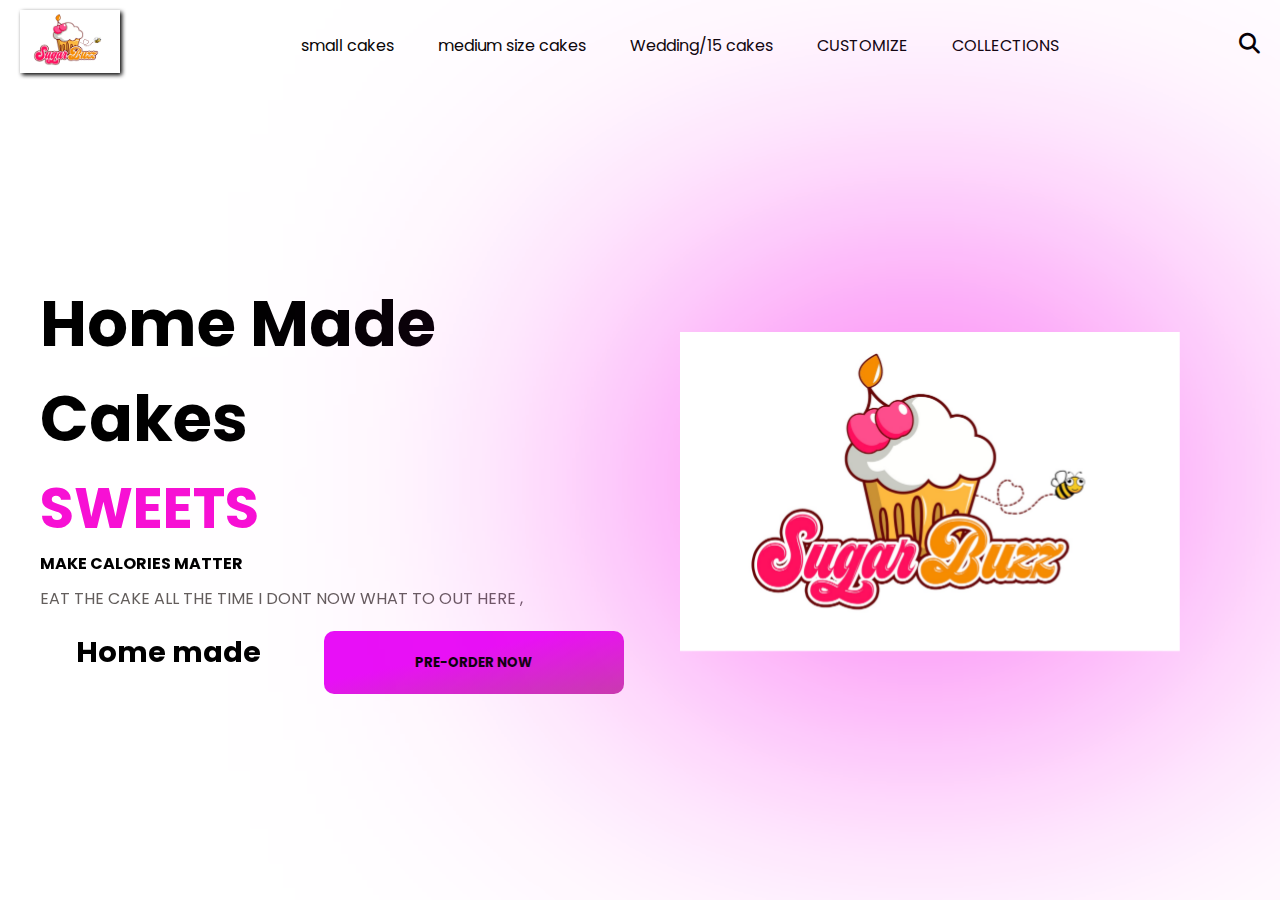
==== sugarbuzzwebsite/index.html @ 8c0bf32f "Add files via upload" ====
<!DOCTYPE html>
<html lang="en">

<head>
    <meta charset="UTF-8">
    <meta name="viewport" content="width=device-width, initial-scale=1.0">
    <link rel="stylesheet" href="https://cdnjs.cloudflare.com/ajax/libs/font-awesome/6.5.1/css/all.min.css">
    <link rel="stylesheet" href="https://unpkg.com/aos@next/dist/aos.css" />
    <link rel="stylesheet" href="style.css">
    <title>Sugar Buzz</title>
</head>

<body>
    <nav>
        <div class="container">
            <div class="logo">
                <img src="sugarbuzzlogo.jpg" alt="">
            </div>
            <div class="links">
                <a href="">small cakes</a>
                <a href="">medium size cakes</a>
                <a href="">Wedding/15 cakes</a>
                <a href="">CUSTOMIZE</a>
                <a href="">COLLECTIONS</a>
            </div>
            <div class="search">
                <i class="fa-solid fa-magnifying-glass"></i>
            </div>
        </div>
    </nav>
    <section>
        <div class="content">
            <div class="main-content">
                <h1 data-aos="fade-right" data-aos-duration="2000">Home Made Cakes</h1>
                <h2 data-aos="fade-left" data-aos-duration="2000" data-aos-delay="200">SWEETS</h2>
                <h4 data-aos="fade-right" data-aos-duration="2000" data-aos-delay="400">MAKE CALORIES MATTER</h4>
                <p data-aos="flip-down" data-aos-duration="2000" data-aos-delay="600">EAT THE CAKE ALL THE TIME I DONT
                    NOW WHAT TO OUT HERE ,</p>
                <div class="order">
                    <h3 data-aos="zoom-in-right" data-aos-duration="2000" data-aos-delay="800">Home made</h3>
                    <button data-aos="zoom-in-left" data-aos-duration="2000" data-aos-delay="800">PRE-ORDER NOW</button>
                </div>
            </div>
            <div class="image">
                <img src="sugarbuzzlogo.jpg" data-aos="zoom-in" data-aos-duration="2000">
            </div>
        </div>
    </section>
    <script src="https://unpkg.com/aos@next/dist/aos.js"></script>
    <script>
        AOS.init({
            offset: 1
        });
    </script>
</body>

</html>
---- sugarbuzzwebsite/style.css ----
@import url('https://fonts.googleapis.com/css2?family=Poppins:wght@100;200;300;400;500;600&display=swap');

* {
    padding: 0;
    margin: 0;
    font-family: 'Poppins', sans-serif;
    box-sizing: border-box;
}

body {
    width: 100%;
    height: 100vh;
    overflow: hidden;
    background-color: rgb(255, 255, 255);
}

nav {
    width: 100%;
    height: 10vh;
}

.container {
    width: 100%;
    height: 100%;
    display: flex;
    justify-content: space-between;
    align-items: center;
}

.container .logo img {
    margin-left: 20px;
    width: 100px;
    filter: drop-shadow(2px 2px 2px rgb(0, 0, 0));
}

.container .links a {
    color: rgb(7, 6, 6);
    text-decoration: none;
    cursor: pointer;
    position: relative;
    margin: 0 20px;
    transition: 0.3s linear;
}

.links a::before {
    content: "";
    position: absolute;
    left: 0;
    bottom: -4px;
    width: 0;
    background-color: #f710c5;
    height: 3.5px;
    transition: 0.3s linear;
}

.links a:hover::before,
.links a:hover {
    color: #f710c5;
    width: 100%;
}

.container .search i {
    color: rgb(0, 0, 0);
    cursor: pointer;
    font-size: 1.3rem;
    margin-right: 20px;
}

/* Section Starts */

section {
    width: 100%;
    height: 90vh;
}

section .content {
    display: flex;
    width: 100%;
    height: 100%;
    justify-content: space-around;
    align-items: center;
}

.content .main-content {
    color: rgb(0, 0, 0);
    max-width: 600px;
    width: 100%;
    margin: 0 auto;
}

.main-content h1 {
    font-size: clamp(2rem, 1rem + 5vw, 4rem);
}

.main-content h2 {
    color: #f710d4;
    font-size: clamp(2rem, 1rem + 5vw, 3.5rem);
}

.main-content p {
    margin-top: 10px;
    color: #635e5c;
}

.main-content .order {
    display: flex;
    margin: 20px 10px;
    width: 100%;
    justify-content: space-around;
    min-height: 7vh;
}

.order h3 {
    font-size: 1.8rem;
}

.order button {
    min-width: 50%;
    margin-left: 10px;
    border: none;
    outline: none;
    border-radius: 10px;
    background: linear-gradient(to bottom right, #e810f7 40%, #c143a4);
    color: rgb(0, 0, 0);
    font-weight: 700;
    padding: 0 2px;
    font-size: clamp(0.6rem, 1rem 5vw, 3rem);
    transition: 0.1s linear;
}

.order button:hover {
    box-shadow: 0 0 30px #f710ec;
    background: linear-gradient(to bottom right, #f34db9, #d810f7 40%);
}

.content .image img {
    max-width: 450px;
    width: 100%;
    margin-right: 100px;
    transform: rotate(40deg) translateX(900px);
    filter: drop-shadow(-10px -10px 200px #f710ec);
}

@media (max-width:800px) {
    .content {
        display: flex;
        width: 100%;
        flex-direction: column-reverse;
    }

    .main-content {
        margin: 0 10px;
    }
}

@media (min-width:884px) {
    .content .image img {
        min-width: 500px;
    }
}

@media (max-width:440px) {
    .links {
        display: none;
    }

    .content .image img {
        width: 100%;
        margin-right: none;
    }
}
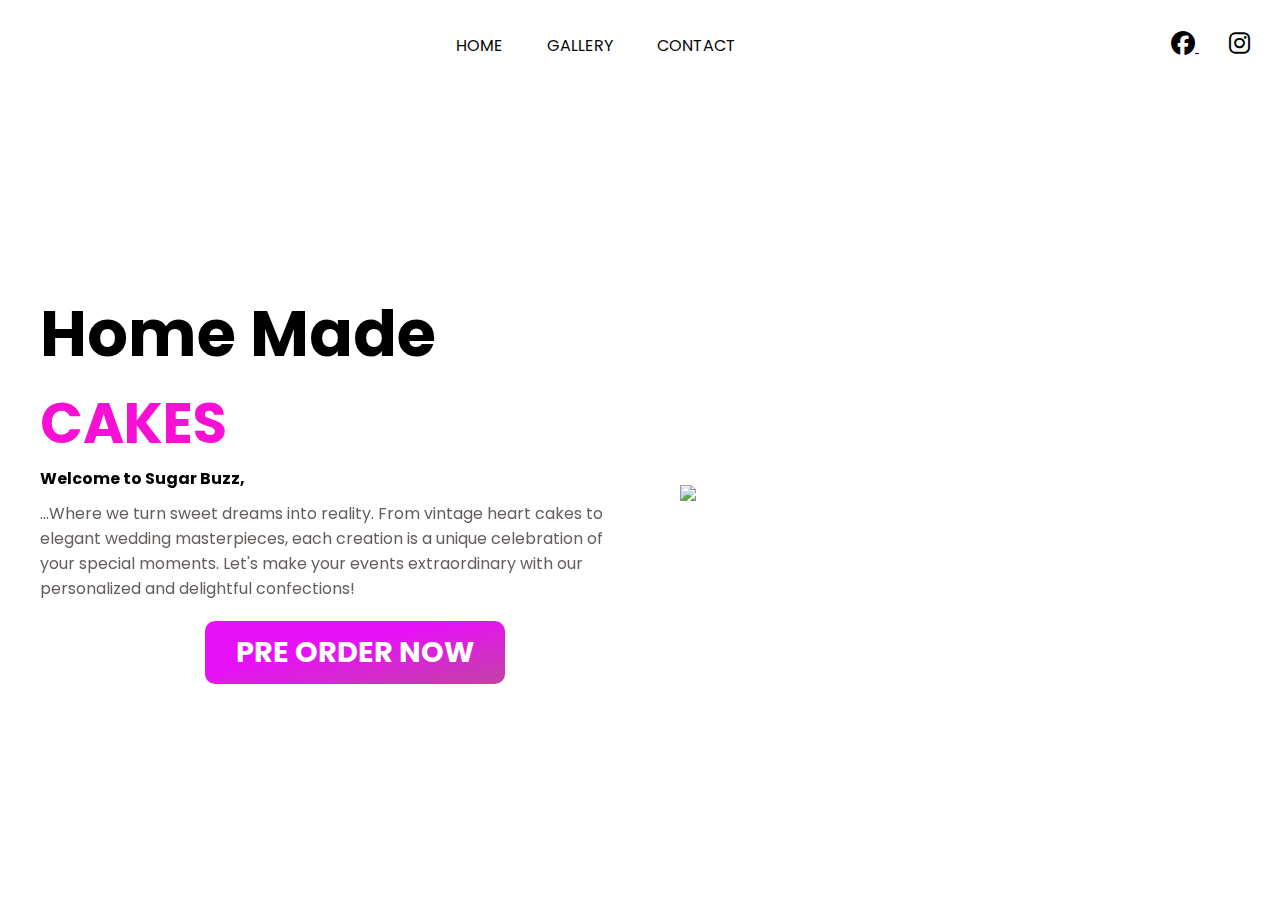
==== commit 19d17150: "Update index.html" ====
--- a/sugarbuzzwebsite/index.html
+++ b/sugarbuzzwebsite/index.html
@@ -8,41 +8,55 @@
     <link rel="stylesheet" href="https://unpkg.com/aos@next/dist/aos.css" />
     <link rel="stylesheet" href="style.css">
     <title>Sugar Buzz</title>
+    <link rel="icon" href="sugarbuzzlogotransparent.jpg.png" type="image/png">
 </head>
 
 <body>
     <nav>
         <div class="container">
             <div class="logo">
-                <img src="sugarbuzzlogo.jpg" alt="">
+                <img src="sugarbuzzlogotransparent.jpg.png" alt="">
             </div>
             <div class="links">
-                <a href="">small cakes</a>
-                <a href="">medium size cakes</a>
-                <a href="">Wedding/15 cakes</a>
-                <a href="">CUSTOMIZE</a>
-                <a href="">COLLECTIONS</a>
+                <a href="index.html">HOME</a>
+                <a href="gallery.html">GALLERY</a>
+                <a href="contact.html">CONTACT</a>
             </div>
-            <div class="search">
-                <i class="fa-solid fa-magnifying-glass"></i>
+            <div class="social-media">
+                <a href="https://www.facebook.com/sugarbuzzes" target="_blank" rel="noopener noreferrer"
+                    style="margin-right: 30px;">
+                    <i class="fab fa-facebook" style="font-size: 24px; color: black;"></i>
+                </a>
+                <a href="https://www.instagram.com/sugarbuzzes/" target="_blank" rel="noopener noreferrer"
+                    style="margin-right: 30px;">
+                    <i class="fab fa-instagram" style="font-size: 24px; color: black;"></i>
+                </a>
             </div>
         </div>
     </nav>
     <section>
         <div class="content">
             <div class="main-content">
-                <h1 data-aos="fade-right" data-aos-duration="2000">Home Made Cakes</h1>
-                <h2 data-aos="fade-left" data-aos-duration="2000" data-aos-delay="200">SWEETS</h2>
-                <h4 data-aos="fade-right" data-aos-duration="2000" data-aos-delay="400">MAKE CALORIES MATTER</h4>
-                <p data-aos="flip-down" data-aos-duration="2000" data-aos-delay="600">EAT THE CAKE ALL THE TIME I DONT
-                    NOW WHAT TO OUT HERE ,</p>
+                <h1 data-aos="fade-right" data-aos-duration="2000" class="home-made">Home Made </h1>
+                <h2 data-aos="fade-left" data-aos-duration="2000" data-aos-delay="200">CAKES</h2>
+                <h4 data-aos="fade-right" data-aos-duration="2000" data-aos-delay="400">Welcome to Sugar Buzz,</h4>
+                <p class="main-" data-aos="flip-down" data-aos-duration="2000" data-aos-delay="600"
+                    class="centered-paragraph">
+                    ...Where we turn sweet dreams into reality. From vintage heart cakes to elegant
+                    wedding masterpieces, each creation is a unique celebration of your special moments. Let's make
+                    your
+                    events extraordinary with our personalized and delightful confections!</p>
                 <div class="order">
-                    <h3 data-aos="zoom-in-right" data-aos-duration="2000" data-aos-delay="800">Home made</h3>
-                    <button data-aos="zoom-in-left" data-aos-duration="2000" data-aos-delay="800">PRE-ORDER NOW</button>
+                    <button data-aos="zoom-in-left" data-aos-duration="2000" data-aos-delay="800">
+                        <h3 class="preordernow" style="font-weight: bold; color: rgb(255, 255, 255);"><a
+                                href="https://www.facebook.com/sugarbuzzes" target="_blank" rel="noopener noreferrer"
+                                style="text-decoration: none; color: inherit;">PRE ORDER
+                                NOW</a></h3>
+                    </button>
                 </div>
             </div>
             <div class="image">
-                <img src="sugarbuzzlogo.jpg" data-aos="zoom-in" data-aos-duration="2000">
+                <img src="sugarbuzzlogotransparent.jpg.png" data-aos="zoom-in" data-aos-duration="2000">
             </div>
         </div>
     </section>
@@ -54,4 +68,4 @@
     </script>
 </body>
 
-</html>+</html>
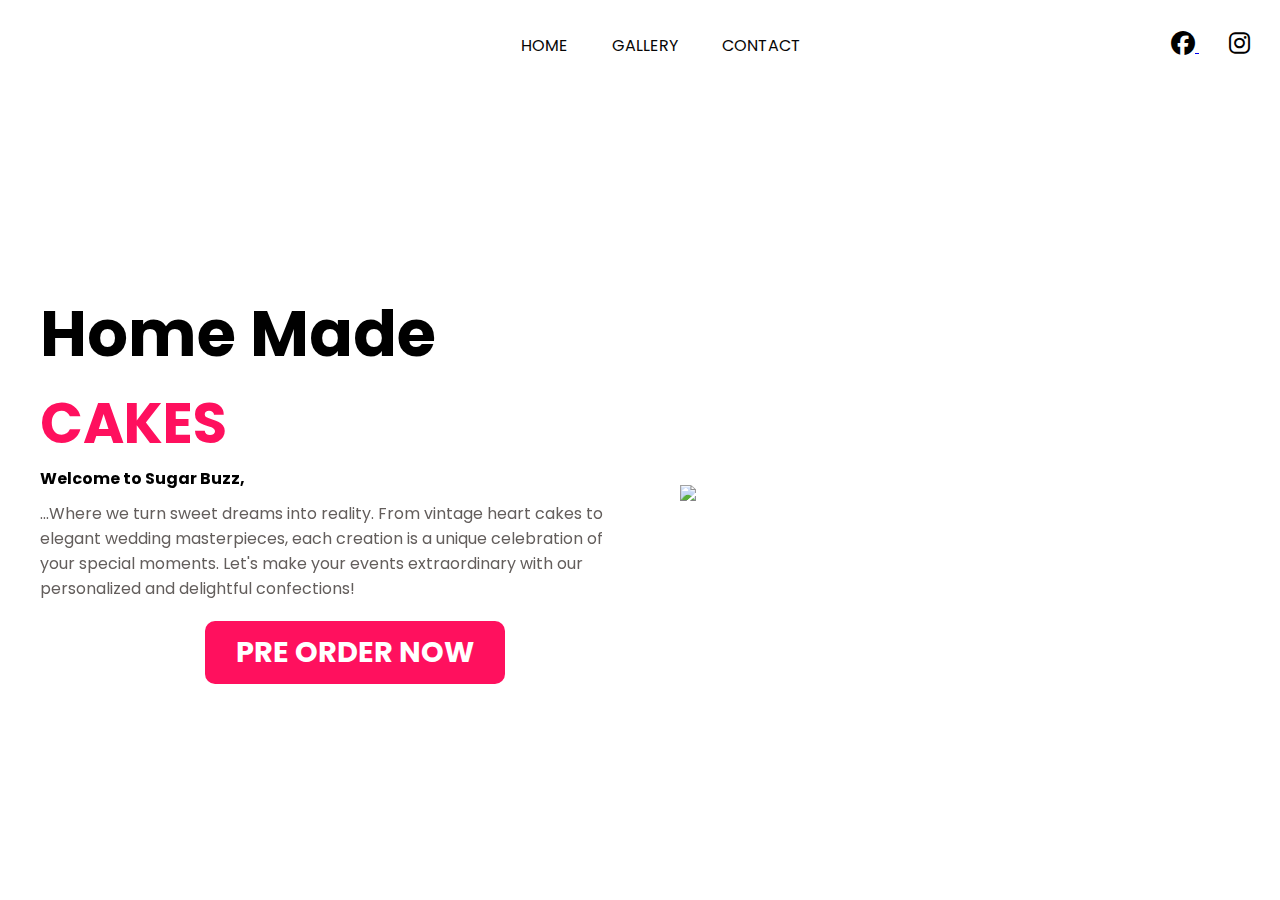
==== commit fb2dc72e: "Update index.html" ====
--- a/sugarbuzzwebsite/index.html
+++ b/sugarbuzzwebsite/index.html
@@ -8,7 +8,7 @@
     <link rel="stylesheet" href="https://unpkg.com/aos@next/dist/aos.css" />
     <link rel="stylesheet" href="style.css">
     <title>Sugar Buzz</title>
-    <link rel="icon" href="sugarbuzzlogotransparent.jpg.png" type="image/png">
+    <link rel="icon" href="../photos.index/sugarbuzzlogotransparent.jpg.png" type="image/png">
 </head>
 
 <body>
--- a/sugarbuzzwebsite/style.css
+++ b/sugarbuzzwebsite/style.css
@@ -27,10 +27,19 @@
     align-items: center;
 }
 
+@media (max-width: 768px) {
+    .logo {
+        display: none;
+        /* Hide the logo on mobile */
+    }
+}
+
+
 .container .logo img {
-    margin-left: 20px;
-    width: 100px;
-    filter: drop-shadow(2px 2px 2px rgb(0, 0, 0));
+    margin-left: 100px;
+    width: 150px;
+    margin-bottom: -90px;
+
 }
 
 .container .links a {
@@ -48,14 +57,14 @@
     left: 0;
     bottom: -4px;
     width: 0;
-    background-color: #f710c5;
+    background-color: #ff105e;
     height: 3.5px;
     transition: 0.3s linear;
 }
 
 .links a:hover::before,
 .links a:hover {
-    color: #f710c5;
+    color: #ff105e;
     width: 100%;
 }
 
@@ -93,7 +102,7 @@
 }
 
 .main-content h2 {
-    color: #f710d4;
+    color: #ff105e;
     font-size: clamp(2rem, 1rem + 5vw, 3.5rem);
 }
 
@@ -120,7 +129,7 @@
     border: none;
     outline: none;
     border-radius: 10px;
-    background: linear-gradient(to bottom right, #e810f7 40%, #c143a4);
+    background: linear-gradient(to bottom right, #ff105e 40%, #ff105e);
     color: rgb(0, 0, 0);
     font-weight: 700;
     padding: 0 2px;
@@ -129,8 +138,8 @@
 }
 
 .order button:hover {
-    box-shadow: 0 0 30px #f710ec;
-    background: linear-gradient(to bottom right, #f34db9, #d810f7 40%);
+    box-shadow: 0 0 30px #ff105e;
+    background: linear-gradient(to bottom right, #f34db9, #f68c00 40%);
 }
 
 .content .image img {
@@ -138,7 +147,7 @@
     width: 100%;
     margin-right: 100px;
     transform: rotate(40deg) translateX(900px);
-    filter: drop-shadow(-10px -10px 200px #f710ec);
+    filter: drop-shadow(-10px -10px 200px #ff105e);
 }
 
 @media (max-width:800px) {
@@ -168,4 +177,97 @@
         width: 100%;
         margin-right: none;
     }
-}+}
+
+.main- p.centered-paragraph {
+    text-align: center;
+}
+
+h5 {
+    font-size: 4em;
+    color: #ff105e;
+    font-weight: bold;
+    margin-bottom: 0;
+}
+
+.gallery-section {
+    background-color: #ffffff;
+    padding: 50px 0;
+    overflow-y: auto;
+}
+
+.gallery-intro {
+    text-align: center;
+    margin-bottom: 20px;
+}
+
+.gallery-container {
+    display: flex;
+    justify-content: space-around;
+    flex-wrap: wrap;
+    max-height: 600px;
+    margin: 0 auto;
+}
+
+.gallery-item {
+    width: 23%;
+    margin: 1%;
+    border: 0.1px solid #ff106023;
+    border-radius: 8px;
+    overflow: hidden;
+    box-shadow: 0 4px 8px rgba(0, 0, 0, 0.2);
+    background-color: #ffffff;
+}
+
+.gallery-item img {
+    width: 100%;
+    height: auto;
+    object-fit: cover;
+}
+
+.gallery-item h1 {
+    text-align: center;
+    padding: 10px 0;
+}
+
+.logo-container {
+    text-align: center;
+    margin-top: 50px;
+}
+
+.logo {
+    width: 150px;
+    height: auto;
+}
+
+@media (max-width: 768px) {
+    .container {
+        flex-direction: column;
+        align-items: center;
+    }
+
+    .links {
+        display: flex;
+        flex-direction: column;
+        align-items: center;
+        margin-top: 20px;
+    }
+
+    .social-media {
+        margin-top: 20px;
+    }
+}
+
+h1 {
+    font-size: 1em;
+    color: #ffffff;
+    font-weight: bold;
+    margin-bottom: 0;
+}
+
+.home-made {
+    font-size: 1em;
+    color: #000000;
+    font-weight: bold;
+    margin-bottom: 0;
+}
